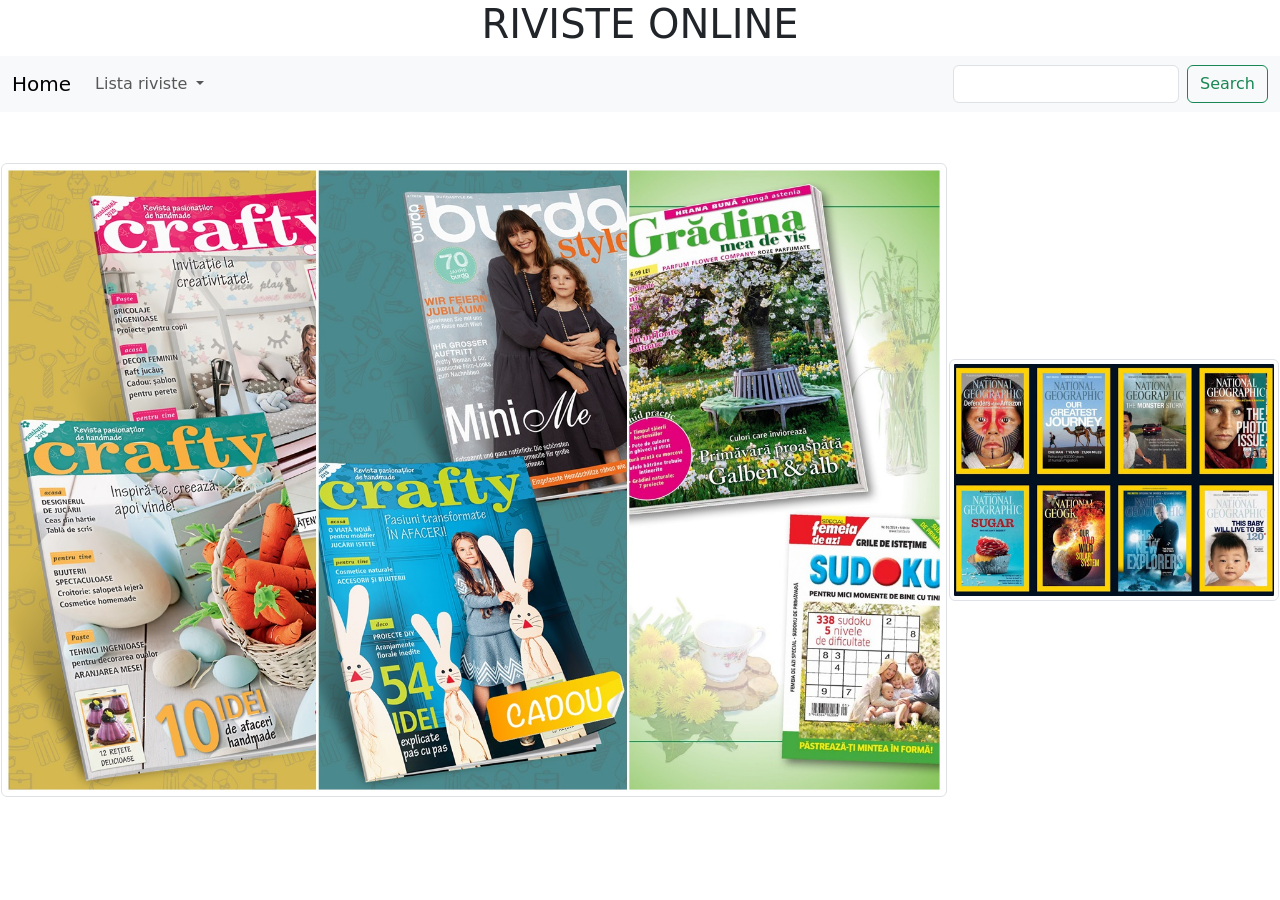
==== altre.html @ 3ecc02ad "add altre.html riviste" ====
<!DOCTYPE html>
<html lang="en">
  <head>
    <!-- Required meta tags -->
    <meta charset="utf-8">
    <meta name="viewport" content="width=device-width, initial-scale=1">

    <!-- Bootstrap CSS -->
    <link href="https://cdn.jsdelivr.net/npm/bootstrap@5.0.0-beta3/dist/css/bootstrap.min.css" rel="stylesheet" integrity="sha384-eOJMYsd53ii+scO/bJGFsiCZc+5NDVN2yr8+0RDqr0Ql0h+rP48ckxlpbzKgwra6" crossorigin="anonymous">
    <link rel="stylesheet" type="text/css" href="src/colors.css">
    
    <title>Altre Riviste</title>
  </head>
  <body>
    <div class="hello">
		<h1 align="center">RIVISTE ONLINE</h1>
	</div>

	<nav class="navbar navbar-expand-lg navbar-light bg-light">
	 <div class="container-fluid">
	    <a class="navbar-brand" href="#">Home</a>
	    <button class="navbar-toggler" type="button" data-bs-toggle="collapse" data-bs-target="#navbarSupportedContent" aria-controls="navbarSupportedContent" aria-expanded="false" aria-label="Toggle navigation">
	      <span class="navbar-toggler-icon"></span>
	    </button>
	    <div class="collapse navbar-collapse" id="navbarSupportedContent">
	      <ul class="navbar-nav me-auto mb-2 mb-lg-0">
	       <!-- <li class="nav-item">
	          <a class="nav-link active" aria-current="page" href="#">Quotidiani</a>
	        </li>
	        <li class="nav-item">
	          <a class="nav-link" href="#">Auto Bild</a>
	        </li>
	        <li class="nav-item">
	          <a class="nav-link" href="#">Link</a>
	        </li> -->
	        <li class="nav-item dropdown">
	          <a class="nav-link dropdown-toggle" href="#" id="navbarDropdown" role="button" data-bs-toggle="dropdown" aria-expanded="false">
	            Lista riviste
	          </a>
	          <ul class="dropdown-menu" aria-labelledby="navbarDropdown">
	            <li><a class="dropdown-item" href="index.html">Quotidiani</a></li>
	            <li><hr class="dropdown-divider"></li>
	            <li><a class="dropdown-item" href="auto.html">Auto Build</a></li>
	            <li><hr class="dropdown-divider"></li>
	            <li><a class="dropdown-item" href="altre.html">Altre riviste</a></li>
	          </ul>
	        </li>
	        <!--
	        <li class="nav-item">
	          <a class="nav-link disabled" href="#" tabindex="-1" aria-disabled="true">Link</a>
	        </li>
	    	-->
	      </ul>
	      <form class="d-flex">
	        <input class="form-control me-2" type="search" aria-label="Search">
	        <button class="btn btn-outline-success" type="submit">Search</button>
	      </form>
	    </div>
	  </div>
	</nav>

   <table align="center" border="0" style="margin-top: 50px">
   		<tr>
   			<td>
   				<picture>
  					<source srcset="" type="image/svg+xml">
  					<img src="vanzare-reviste.jpg" class="img-fluid img-thumbnail" alt="">
				</picture>
   			</td>
   			<td>
   				<picture>
  					<source srcset="" type="image/svg+xml">
  					<img src="unnamed.jpg" class="img-fluid img-thumbnail" alt="">
				</picture>
   			</td>
   		</tr>
   </table>

    
    <!-- Optional JavaScript; choose one of the two! -->

    <!-- Option 1: Bootstrap Bundle with Popper -->
    <script src="https://cdn.jsdelivr.net/npm/bootstrap@5.0.0-beta3/dist/js/bootstrap.bundle.min.js" integrity="sha384-JEW9xMcG8R+pH31jmWH6WWP0WintQrMb4s7ZOdauHnUtxwoG2vI5DkLtS3qm9Ekf" crossorigin="anonymous"></script>

    <script type="text/javascript" src="dist/libs.min.js"></script>
	<script type="text/javascript" src="dist/index.bundle.js"></script>
	<script type="text/javascript" src="dist/index.css"></script>

    <!-- Option 2: Separate Popper and Bootstrap JS -->
    <!--
    <script src="https://cdn.jsdelivr.net/npm/@popperjs/core@2.9.1/dist/umd/popper.min.js" integrity="sha384-SR1sx49pcuLnqZUnnPwx6FCym0wLsk5JZuNx2bPPENzswTNFaQU1RDvt3wT4gWFG" crossorigin="anonymous"></script>
    <script src="https://cdn.jsdelivr.net/npm/bootstrap@5.0.0-beta3/dist/js/bootstrap.min.js" integrity="sha384-j0CNLUeiqtyaRmlzUHCPZ+Gy5fQu0dQ6eZ/xAww941Ai1SxSY+0EQqNXNE6DZiVc" crossorigin="anonymous"></script>
    -->
  </body>
</html>
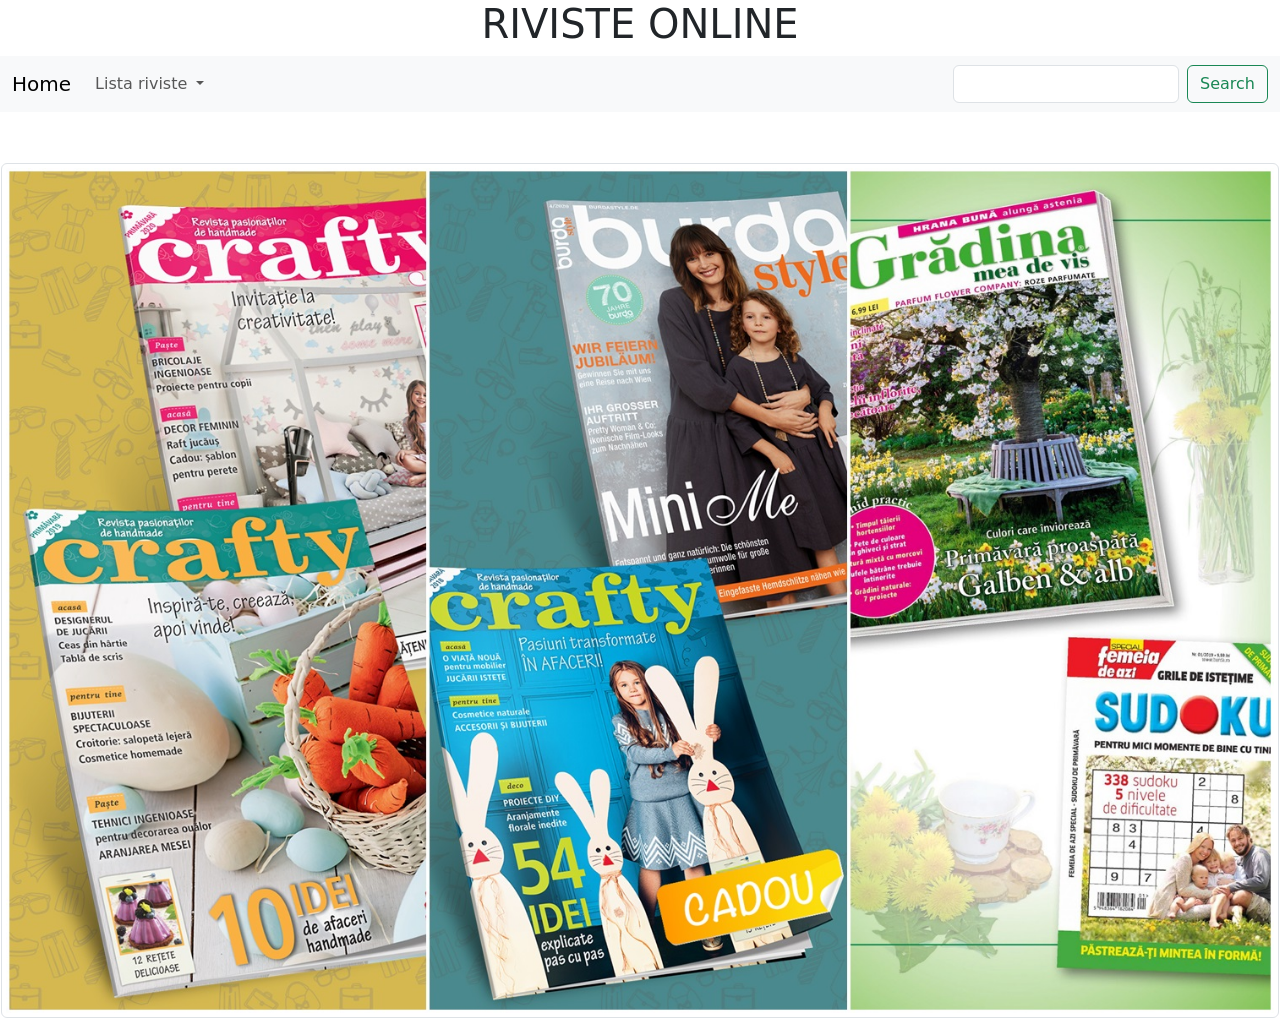
==== commit 4503e9e1: "modified file html link" ====
--- a/altre.html
+++ b/altre.html
@@ -67,12 +67,6 @@
   					<img src="vanzare-reviste.jpg" class="img-fluid img-thumbnail" alt="">
 				</picture>
    			</td>
-   			<td>
-   				<picture>
-  					<source srcset="" type="image/svg+xml">
-  					<img src="unnamed.jpg" class="img-fluid img-thumbnail" alt="">
-				</picture>
-   			</td>
    		</tr>
    </table>
 
